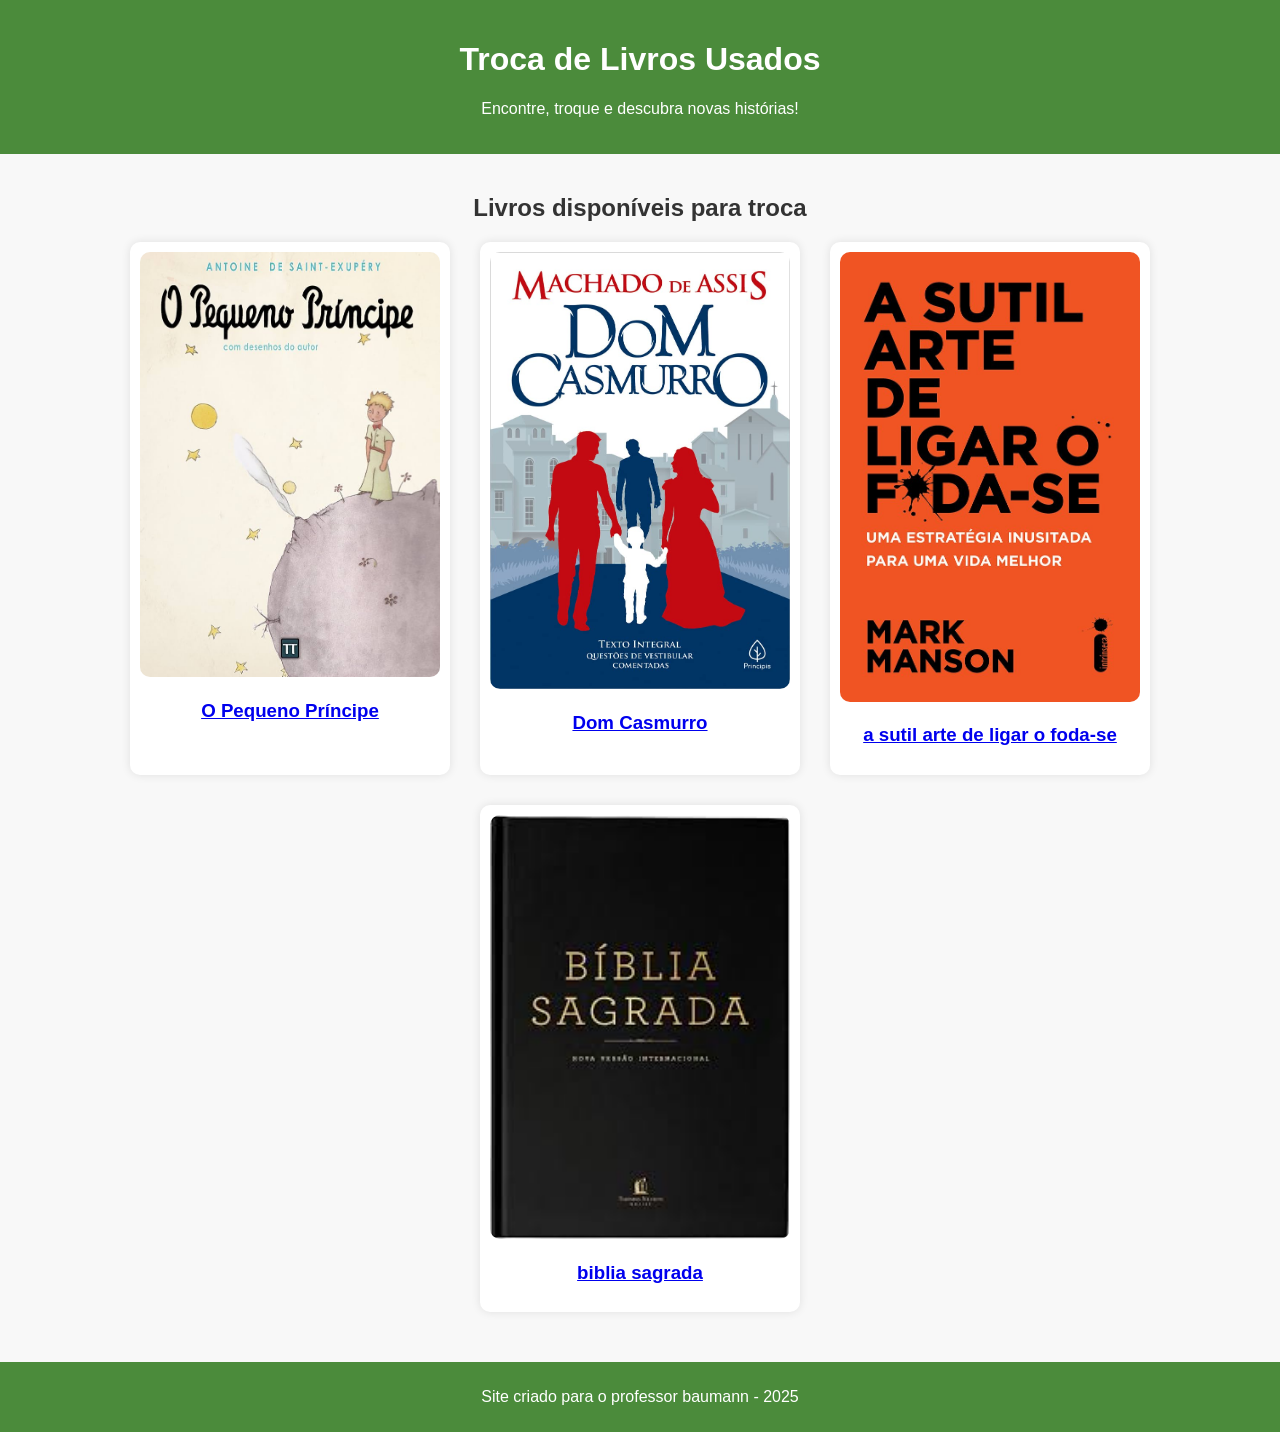
==== index.html @ d1f3b525 "qualquercoisa" ====
<!DOCTYPE html>
<html lang="pt-br">
<head>
    <meta charset="UTF-8">
    <meta name="viewport" content="width=device-width, initial-scale=1.0">
    <title>Troca de Livros Usados</title>
    <link rel="stylesheet" href="css/styles.css">
</head>
<body>

    <header>
        <h1>Troca de Livros Usados</h1>
        <p>Encontre, troque e descubra novas histórias!</p>
    </header>

    <main>
        <h2>Livros disponíveis para troca</h2>

        <div class="livros-container">
            <div class="livro">
                <a href="livro1.html">
                    <img src="image/pequeno principe.jpg" alt="Capa do livro O Pequeno Príncipe">
                    <h3>O Pequeno Príncipe</h3>
                </a>
            </div>

            <div class="livro">
                <a href="livro2.html">
                    <img src="image/dom casmurro.jpg" alt="Capa do livro Dom Casmurro">
                    <h3>Dom Casmurro</h3>
                </a>
            </div>
            <div class="livro">
                <a href="livro3.html">
                    <img src="image/fodase.jpg" alt="Capa do livro Dom Casmurro">
                    <h3>a sutil arte de ligar o foda-se</h3>
                </a>
            </div>
            <div class="livro">
                <a href="livro4.html">
                    <img src="image/biblia.jpg" alt="Capa do livro Dom Casmurro">
                    <h3>biblia sagrada</h3>
                </a>
            </div>
        </div>
    </main>

    <footer>
        <p>Site criado para o professor baumann - 2025</p>
    </footer>

</body>
</html>
---- css/styles.css ----
body {
    font-family: Arial, sans-serif;
    margin: 0;
    background-color: #f8f8f8;
    color: #333;
}

header {
    background-color: #4b8b3b;
    color: white;
    text-align: center;
    padding: 20px 0;
}

main {
    padding: 20px;
    text-align: center;
}

.livros-container {
    display: flex;
    justify-content: center;
    gap: 30px;
    flex-wrap: wrap;
    margin-top: 20px;
}

.livro {
    background-color: white;
    border-radius: 10px;
    padding: 10px;
    width: 300px;
    box-shadow: 0 0 10px rgba(0,0,0,0.1);
    transition: transform 0.2s;
}

.livro:hover {
    transform: scale(1.05);
}

.livro img {
    width: 100%;
    border-radius: 10px;
}

.voltar {
    display: inline-block;
    margin-top: 20px;
    color: #4b8b3b;
    text-decoration: none;
    font-weight: bold;
}

.voltar:hover {
    text-decoration: underline;
}

footer {
    background-color: #4b8b3b;
    color: white;
    text-align: center;
    padding: 10px 0;
    margin-top: 30px;
}
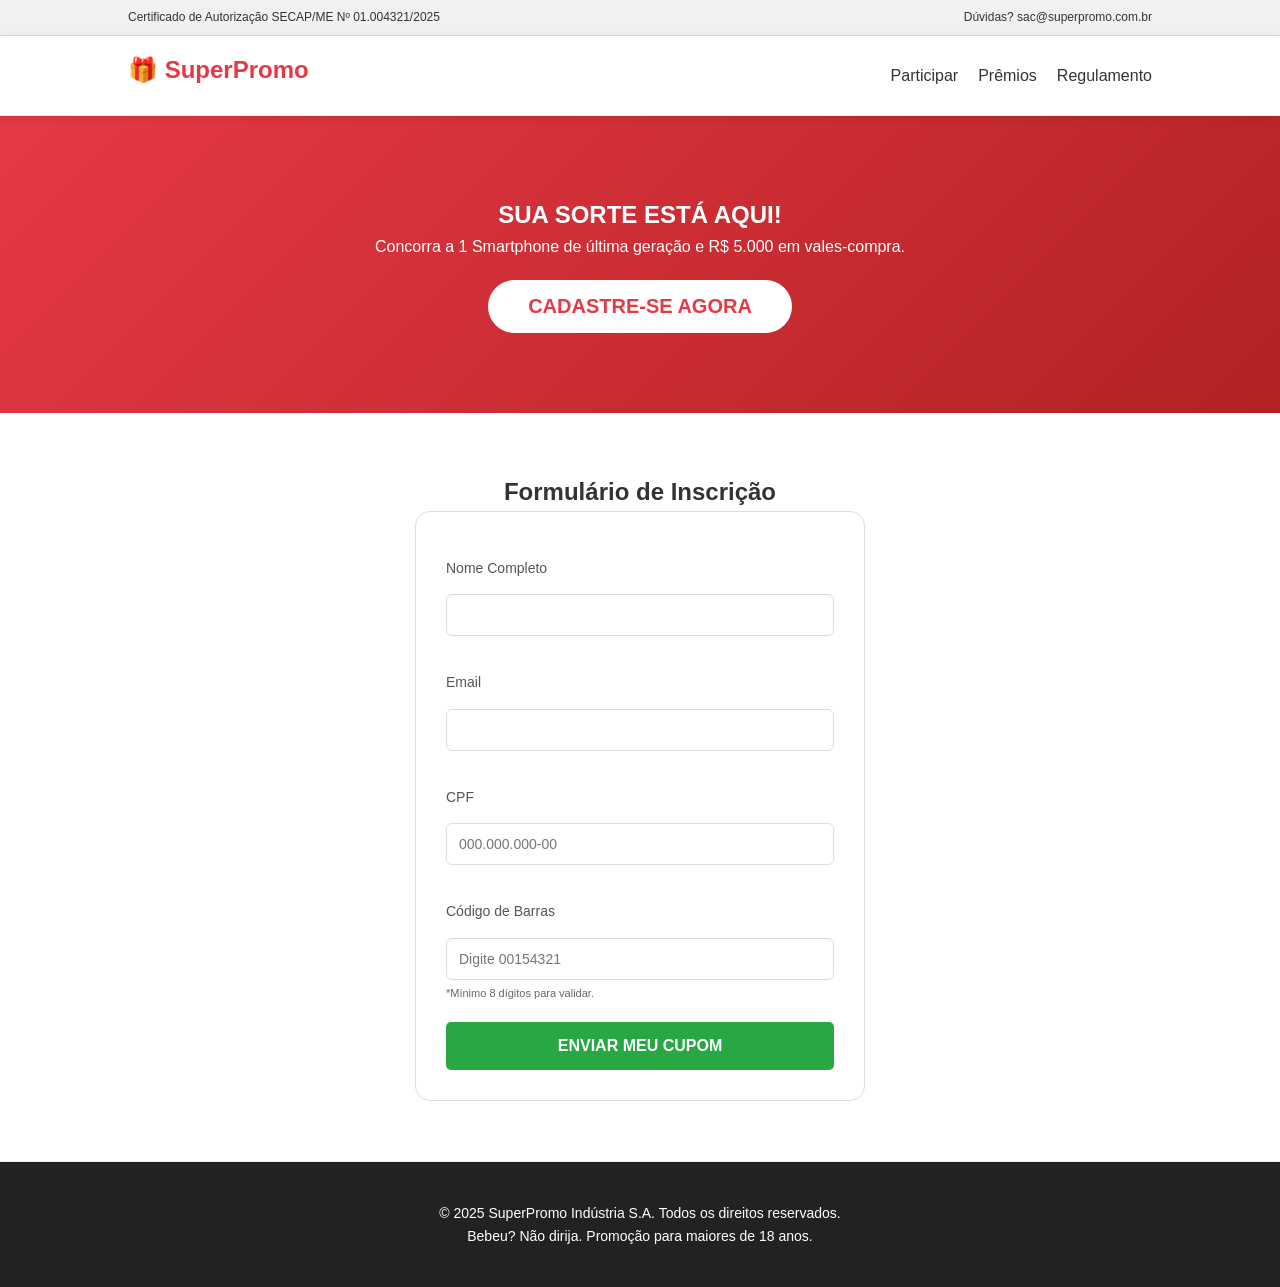
==== commit 458aefa3: "Convert book-exchange site into SuperPromo landing Overhaul site to a promotional landing page: inde" ====
--- a/index.html
+++ b/index.html
@@ -1,53 +1,110 @@
 <!DOCTYPE html>
 <html lang="pt-br">
 <head>
-    <meta charset="UTF-8">
-    <meta name="viewport" content="width=device-width, initial-scale=1.0">
-    <title>Troca de Livros Usados</title>
-    <link rel="stylesheet" href="css/styles.css">
+<meta charset="UTF-8">
+<meta name="viewport" content="width=device-width, initial-scale=1.0">
+<title>Promoção Super Prêmios 2025 | Site Oficial</title>
+<link rel="stylesheet" href="css/styles.css">
+
 </head>
 <body>
 
-    <header>
-        <h1>Troca de Livros Usados</h1>
-        <p>Encontre, troque e descubra novas histórias!</p>
-    </header>
+<div class="top-bar">
+    <span>Certificado de Autorização SECAP/ME Nº 01.004321/2025</span>
+    <span>Dúvidas? sac@superpromo.com.br</span>
+</div>
 
-    <main>
-        <h2>Livros disponíveis para troca</h2>
+<header>
+    <a href="#" class="logo">🎁 SuperPromo</a>
+    <nav>
+        <ul>
+            <li><a onclick="scrollToForm()">Participar</a></li>
+            <li><a href="#">Prêmios</a></li>
+            <li><a onclick="abrirRegulamento()">Regulamento</a></li>
+        </ul>
+    </nav>
+</header>
 
-        <div class="livros-container">
-            <div class="livro">
-                <a href="livro1.html">
-                    <img src="image/pequeno principe.jpg" alt="Capa do livro O Pequeno Príncipe">
-                    <h3>O Pequeno Príncipe</h3>
-                </a>
-            </div>
+<section class="hero">
+    <h1>SUA SORTE ESTÁ AQUI!</h1>
+    <p>Concorra a 1 Smartphone de última geração e R$ 5.000 em vales-compra.</p>
+    <button onclick="scrollToForm()">CADASTRE-SE AGORA</button>
+</section>
 
-            <div class="livro">
-                <a href="livro2.html">
-                    <img src="image/dom casmurro.jpg" alt="Capa do livro Dom Casmurro">
-                    <h3>Dom Casmurro</h3>
-                </a>
-            </div>
-            <div class="livro">
-                <a href="livro3.html">
-                    <img src="image/fodase.jpg" alt="Capa do livro Dom Casmurro">
-                    <h3>a sutil arte de ligar o foda-se</h3>
-                </a>
-            </div>
-            <div class="livro">
-                <a href="livro4.html">
-                    <img src="image/biblia.jpg" alt="Capa do livro Dom Casmurro">
-                    <h3>biblia sagrada</h3>
-                </a>
-            </div>
+<section id="cadastro" style="padding: 60px 10%; text-align: center; background: #fff;">
+    <h2>Formulário de Inscrição</h2>
+    <form id="promoForm" style="max-width: 450px; margin: 0 auto; text-align: left; border: 1px solid #ddd; padding: 30px; border-radius: 15px;">
+        <label>Nome Completo</label>
+        <input type="text" id="nome" required minlength="3" style="width:100%; padding:12px; margin: 10px 0 20px; box-sizing: border-box;">
+
+        <label>Email</label>
+        <input type="email" id="email" required style="width:100%; padding:12px; margin: 10px 0 20px; box-sizing: border-box;">
+
+        <label>CPF</label>
+        <input type="text" id="cpf" required placeholder="000.000.000-00" style="width:100%; padding:12px; margin: 10px 0 20px; box-sizing: border-box;">
+
+        <label>Código de Barras</label>
+        <input type="text" id="codigo" placeholder="Digite 00154321" required style="width:100%; padding:12px; margin: 10px 0 5px; box-sizing: border-box;">
+        <small style="color: #666; font-size: 11px;">*Mínimo 8 dígitos para validar.</small>
+
+        <button type="submit" style="width:100%; padding:15px; background:#28a745; color:white; border:none; border-radius:5px; margin-top:20px; font-size:16px; font-weight:bold; cursor:pointer;">ENVIAR MEU CUPOM</button>
+    </form>
+</section>
+
+<div id="modalRegulamento" class="modal-reg">
+    <div class="reg-content">
+        <span class="close-reg" onclick="fecharRegulamento()">&times;</span>
+        <h2>Regulamento da Promoção</h2>
+        <div class="reg-text">
+            <h3>1. ELEGIBILIDADE</h3>
+            <p>Poderão participar todas as pessoas físicas, maiores de 18 anos, residentes no território nacional.</p>
+            
+            <h3>2. PERÍODO DA PROMOÇÃO</h3>
+            <p>A promoção é válida de 01/01/2025 a 31/12/2025.</p>
+            
+            <h3>3. COMO PARTICIPAR</h3>
+            <p>O consumidor deverá adquirir qualquer produto da linha SuperPromo e cadastrar o código de barras de 8 dígitos no site oficial. Cada código dá direito a um número da sorte.</p>
+            
+            <h3>4. PREMIAÇÃO</h3>
+            <p>Serão sorteados: 01 Smartphone topo de linha e 10 Vales-Compras no valor de R$ 500,00 cada.</p>
+            
+            <h3>5. SORTEIO</h3>
+            <p>O sorteio será realizado com base na extração da Loteria Federal do dia 10 de janeiro de 2026.</p>
+            
+            <h3>6. DISPOSIÇÕES GERAIS</h3>
+            <p>O prêmio é pessoal e intransferível e não poderá ser trocado por dinheiro.</p>
         </div>
-    </main>
+        <button onclick="fecharRegulamento()" style="margin-top:20px; padding:10px 20px; background:#333; color:white; border:none; border-radius:5px; cursor:pointer;">Entendi</button>
+    </div>
+</div>
 
-    <footer>
-        <p>Site criado para o professor baumann - 2025</p>
-    </footer>
+<div id="modal" class="modal" style="display: none; position: fixed; z-index: 2000; left: 0; top: 0; width: 100%; height: 100%; background-color: rgba(0,0,0,0.8);">
+    <div style="background-color: white; margin: 15% auto; padding: 30px; border-radius: 15px; width: 80%; max-width: 400px; text-align: center; box-shadow: 0 5px 20px rgba(0,0,0,0.3);">
+        <h2 style="color: #28a745;">🎉 SUCESSO!</h2>
+        <p>Seu código foi validado e você já está participando.</p>
+        <button onclick="fecharModal()" style="background-color: #28a745; color: white; border: none; padding: 10px 25px; cursor: pointer; border-radius: 5px; font-weight: bold;">FECHAR</button>
+    </div>
+</div>
 
+<footer style="background:#222; color:#fff; padding: 40px 10%; text-align:center; font-size: 14px;">
+    <p>© 2025 SuperPromo Indústria S.A. Todos os direitos reservados.</p>
+    <p>Bebeu? Não dirija. Promoção para maiores de 18 anos.</p>
+</footer>
+
+<script>
+    function abrirRegulamento() {
+        document.getElementById("modalRegulamento").style.display = "block";
+    }
+    function fecharRegulamento() {
+        document.getElementById("modalRegulamento").style.display = "none";
+    }
+    // Fecha o regulamento se clicar fora dele
+    window.onclick = function(event) {
+        let mod = document.getElementById("modalRegulamento");
+        if (event.target == mod) { fecharRegulamento(); }
+    }
+</script>
+
+<script src="script.js"></script>
 </body>
-</html>
+</html>
--- a/css/styles.css
+++ b/css/styles.css
@@ -1,65 +1,307 @@
-
+/* RESET */
+* {
+    margin: 0;
+    padding: 0;
+    box-sizing: border-box;
+}
+
+/* BASE */
 body {
-    font-family: Arial, sans-serif;
-    margin: 0;
-    background-color: #f8f8f8;
-    color: #333;
-}
-
+    font-family: 'Segoe UI', Arial, sans-serif;
+    background-color: #f9f9f9;
+    color: #222;
+    line-height: 1.6;
+}
+
+/* HEADER */
 header {
-    background-color: #4b8b3b;
+    text-align: center;
+    padding: 40px 20px;
+    background: white;
+    border-bottom: 1px solid #eee;
+}
+
+.logo {
+    font-size: 22px;
+    font-weight: 600;
+    margin-bottom: 10px;
+}
+
+header h1 {
+    font-size: 20px;
+    font-weight: 400;
+    color: #555;
+}
+
+/* BANNER */
+.banner {
+    text-align: center;
+    padding: 60px 20px;
+    background: #ffffff;
+}
+
+.banner h2 {
+    font-size: 28px;
+    font-weight: 600;
+    margin-bottom: 10px;
+}
+
+.banner p {
+    color: #666;
+    margin-bottom: 25px;
+}
+
+.banner button {
+    padding: 12px 28px;
+    border: none;
+    background: #111;
     color: white;
-    text-align: center;
-    padding: 20px 0;
-}
-
-main {
-    padding: 20px;
-    text-align: center;
-}
-
-.livros-container {
+    font-size: 15px;
+    cursor: pointer;
+    border-radius: 6px;
+    transition: 0.3s ease;
+}
+
+.banner button:hover {
+    background: #333;
+    transform: translateY(-2px);
+}
+
+/* FORM SECTION */
+.form-section {
+    padding: 60px 20px;
+    background: #f9f9f9;
+}
+
+.form-section h2 {
+    text-align: center;
+    margin-bottom: 30px;
+    font-weight: 500;
+}
+
+form {
+    max-width: 400px;
+    margin: auto;
     display: flex;
-    justify-content: center;
-    gap: 30px;
-    flex-wrap: wrap;
-    margin-top: 20px;
-}
-
-.livro {
-    background-color: white;
+    flex-direction: column;
+}
+
+label {
+    font-size: 14px;
+    margin-top: 15px;
+    margin-bottom: 5px;
+    color: #555;
+}
+
+input {
+    padding: 12px;
+    border: 1px solid #ddd;
+    border-radius: 6px;
+    font-size: 14px;
+    transition: border 0.2s ease;
+}
+
+input:focus {
+    outline: none;
+    border: 1px solid #111;
+}
+
+/* BOTÃO FORM */
+.btn-enviar {
+    margin-top: 25px;
+    padding: 12px;
+    background: #111;
+    color: white;
+    border: none;
+    border-radius: 6px;
+    cursor: pointer;
+    font-size: 15px;
+    transition: 0.3s ease;
+}
+
+.btn-enviar:hover {
+    background: #333;
+    transform: translateY(-2px);
+}
+
+/* MODAL */
+.modal {
+    display: none;
+    position: fixed;
+    inset: 0;
+    background: rgba(0, 0, 0, 0.4);
+    backdrop-filter: blur(4px);
+}
+
+.modal-content {
+    background: white;
+    padding: 30px;
+    width: 90%;
+    max-width: 350px;
+    margin: 15% auto;
     border-radius: 10px;
-    padding: 10px;
-    width: 300px;
-    box-shadow: 0 0 10px rgba(0,0,0,0.1);
-    transition: transform 0.2s;
-}
-
-.livro:hover {
-    transform: scale(1.05);
-}
-
-.livro img {
-    width: 100%;
-    border-radius: 10px;
-}
-
-.voltar {
-    display: inline-block;
-    margin-top: 20px;
-    color: #4b8b3b;
-    text-decoration: none;
-    font-weight: bold;
-}
-
-.voltar:hover {
-    text-decoration: underline;
-}
-
+    text-align: center;
+    animation: fadeIn 0.3s ease;
+}
+
+.modal-content h2 {
+    margin-bottom: 10px;
+}
+
+.modal-content button {
+    margin-top: 15px;
+    padding: 10px 20px;
+    border: none;
+    background: #111;
+    color: white;
+    border-radius: 6px;
+    cursor: pointer;
+}
+
+/* FOOTER */
 footer {
-    background-color: #4b8b3b;
-    color: white;
-    text-align: center;
-    padding: 10px 0;
-    margin-top: 30px;
-}
+    text-align: center;
+    padding: 30px 20px;
+    background: white;
+    border-top: 1px solid #eee;
+    font-size: 14px;
+    color: #666;
+}
+
+/* ANIMAÇÃO */
+@keyframes fadeIn {
+    from { opacity: 0; transform: translateY(-10px); }
+    to { opacity: 1; transform: translateY(0); }
+}
+
+/* RESPONSIVO */
+@media (max-width: 600px) {
+    .banner h2 {
+        font-size: 22px;
+    }
+}
+ body { margin: 0; font-family: Arial, sans-serif; }
+    
+    /* Top Bar */
+    .top-bar {
+        background: #f8f9fa;
+        padding: 5px 10%;
+        font-size: 12px;
+        display: flex;
+        justify-content: space-between;
+        border-bottom: 1px solid #ddd;
+    }
+
+    /* Main Header */
+    header {
+        background: #fff;
+        padding: 15px 10%;
+        display: flex;
+        align-items: center;
+        justify-content: space-between;
+        box-shadow: 0 2px 10px rgba(0,0,0,0.1);
+        position: sticky;
+        top: 0;
+        z-index: 100;
+    }
+
+    .logo {
+        font-size: 24px;
+        font-weight: bold;
+        color: #e63946;
+        text-decoration: none;
+    }
+
+    nav ul {
+        list-style: none;
+        display: flex;
+        gap: 20px;
+        margin: 0;
+        padding: 0;
+    }
+
+    nav ul li a {
+        text-decoration: none;
+        color: #333;
+        font-weight: 500;
+        transition: color 0.3s;
+    }
+
+    nav ul li a:hover {
+        color: #e63946;
+    }
+
+    .btn-login {
+        background: #333;
+        color: #fff;
+        padding: 8px 15px;
+        border-radius: 5px;
+        text-decoration: none;
+    }
+
+    /* Hero Section Ajustada */
+    .hero-content {
+        text-align: center;
+        padding: 60px 20px;
+        background: linear-gradient(135deg, #e63946, #f1faee);
+    }
+
+    body { margin: 0; font-family: 'Segoe UI', Tahoma, Geneva, Verdana, sans-serif; color: #333; line-height: 1.6; }
+    
+    /* Top Bar */
+    .top-bar {
+        background: #f1f1f1;
+        padding: 8px 10%;
+        font-size: 12px;
+        display: flex;
+        justify-content: space-between;
+        border-bottom: 1px solid #ddd;
+    }
+
+    /* Header */
+    header {
+        background: #fff;
+        padding: 15px 10%;
+        display: flex;
+        align-items: center;
+        justify-content: space-between;
+        box-shadow: 0 2px 10px rgba(0,0,0,0.1);
+        position: sticky;
+        top: 0;
+        z-index: 100;
+    }
+
+    .logo { font-size: 24px; font-weight: bold; color: #e63946; text-decoration: none; }
+    
+    nav ul { list-style: none; display: flex; gap: 20px; margin: 0; padding: 0; }
+    nav ul li a { text-decoration: none; color: #333; font-weight: 500; cursor: pointer; }
+    nav ul li a:hover { color: #e63946; }
+
+    /* Estilo do Modal de Regulamento */
+    .modal-reg {
+        display: none;
+        position: fixed;
+        z-index: 1001;
+        left: 0; top: 0;
+        width: 100%; height: 100%;
+        background-color: rgba(0,0,0,0.7);
+        overflow-y: auto;
+    }
+
+    .reg-content {
+        background-color: white;
+        margin: 5% auto;
+        padding: 30px;
+        border-radius: 10px;
+        width: 90%;
+        max-width: 600px;
+        position: relative;
+    }
+
+    .reg-text { height: 300px; overflow-y: scroll; border: 1px solid #eee; padding: 15px; text-align: left; font-size: 14px; background: #fafafa; }
+    
+    .close-reg { float: right; font-size: 28px; font-weight: bold; cursor: pointer; }
+
+    /* Hero */
+    .hero { text-align: center; padding: 80px 20px; background: linear-gradient(135deg, #e63946, #b22222); color: white; }
+    .hero button { padding: 15px 40px; font-size: 20px; background: #fff; color: #e63946; border: none; border-radius: 50px; font-weight: bold; cursor: pointer; margin-top: 20px; }
